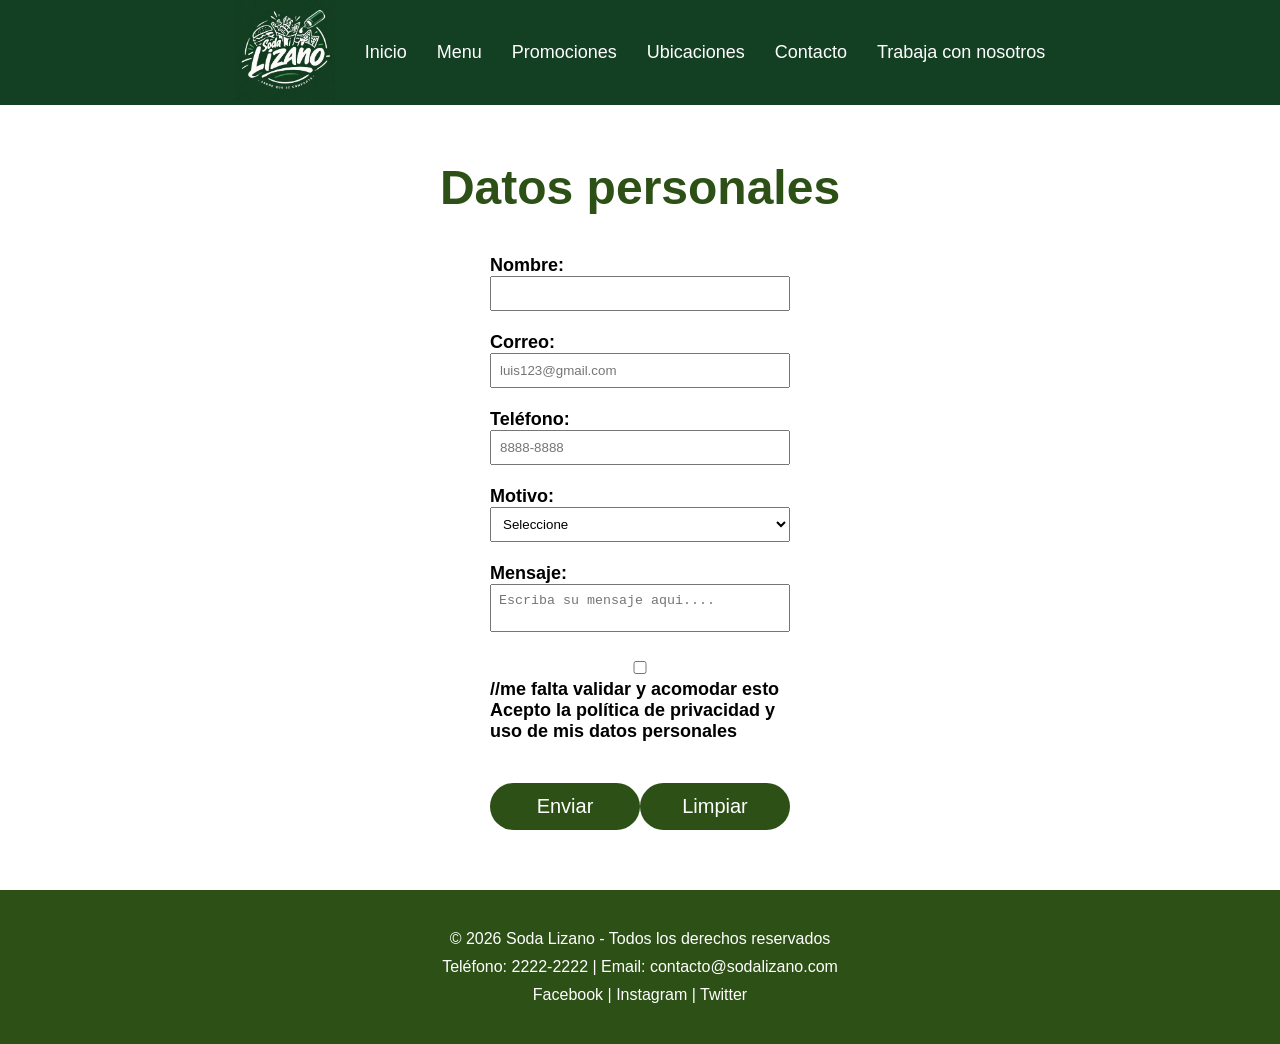
==== contacto.html @ 839360de "Diseño la pagina contacto" ====
<!DOCTYPE html>
<html lang="en">
<head>
    <meta charset="UTF-8">
    <meta name="viewport" content="width=device-width, initial-scale=1.0">
    <title>Contacto - Soda Lizano</title>
    <link rel="stylesheet" href="style.css">
</head>
<body>
    <nav>
      <ul>
        <li><a href="index.html"><img src="IMG/LogoVerde.png" alt="Logo" width="100"></a></li>
        <li><a href="index.html">Inicio</a></li>
        <li><a href="menu.html">Menu</a></li>
        <li><a href="">Promociones</a></li>
        <li><a href="">Ubicaciones</a></li>
        <li><a href="contacto.html">Contacto</a></li>
        <li><a href="trabajaConNosotros.html">Trabaja con nosotros</a></li>
      </ul> 
    </nav>
    
    <h1>Datos personales</h1>

<div class="contenedor-contacto">
    <form id="formContacto" action="https://formsubmit.co/luisdiaz9780@gmail.com" method="POST" novalidate>

        <label>Nombre:</label><br>
        <input type="text" id="nombre" name="Nombre"><br><br>

        <label>Correo:</label><br>
        <input type="email" id="correo" name="Correo" placeholder="luis123@gmail.com"><br><br>

        <label>Teléfono:</label><br>
        <input type="text" id="telefono" name="Telefono" placeholder="8888-8888"><br><br>

        <label>Motivo:</label><br>
        <select id="motivo" name="Motivo">
            <option value="">Seleccione</option>
            <option>Consulta</option>
            <option>Queja</option>
            <option>Sugerencia</option>
        </select><br><br>

        <label>Mensaje:</label><br>
        <textarea id="mensaje" name="Mensaje" style="resize: none;" placeholder="Escriba su mensaje aqui...."></textarea><br><br>

        <input type="checkbox" id="politica" name="Politica" required> //me falta validar y acomodar esto
        <label for="politica">Acepto la política de privacidad y uso de mis datos personales</label><br><br>
        
        <div class="botones-form">
            <input type="submit" value="Enviar">
            <input type="reset" value="Limpiar">
        </div>

    </form>
</div>
<script>
document.getElementById("formContacto").addEventListener("submit", function(e){
    e.preventDefault();

    let valido = true;

    let nombre = document.getElementById("nombre");
    let correo = document.getElementById("correo");
    let telefono = document.getElementById("telefono");
    let motivo = document.getElementById("motivo");
    let mensaje = document.getElementById("mensaje");


    document.querySelectorAll("input, select, textarea")
        .forEach(c => c.classList.remove("error"));


    if(nombre.value.trim() === ""){
        nombre.classList.add("error");
        nombre.focus();
        valido = false;
        return;
    }

    if(correo.value.trim() === ""){
        correo.classList.add("error");
        correo.focus();
        valido = false;
        return;
    }

    let patron = /^[0-9]{8}$/;
    if(!patron.test(telefono.value)){
        telefono.classList.add("error");
        telefono.focus();
        valido = false;
        return;
    }

    if(motivo.value === ""){
        motivo.classList.add("error");
        motivo.focus();
        valido = false;
        return;
    }

    if(mensaje.value.trim() === ""){
        mensaje.classList.add("error");
        mensaje.focus();
        valido = false;
        return;
    }

    // si todo esta bien, se envia 
    if(valido){
        this.submit();
    }
});
</script>

<footer>
      <p>© 2026 Soda Lizano - Todos los derechos reservados</p>
      <p>Teléfono: 2222-2222 | Email: contacto@sodalizano.com</p>
      <p>
          <a href="https://facebook.com">Facebook</a> | 
          <a href="https://instagram.com">Instagram</a> | 
          <a href="https://twitter.com">Twitter</a>
      </p>
    </footer>
</body>
</html>
---- style.css ----
* {
    margin: 0;
    padding: 0;
    box-sizing: border-box;
}

body {
    font-family: 'Lucida Sans', 'Lucida Sans Regular', 'Lucida Grande', 'Lucida Sans Unicode', Geneva, Verdana, sans-serif;
    background-image: url('fondo.svg');
    background-repeat: repeat;
}


nav {
    background-color: #133F22;
    padding: 0px 0;
    position: fixed;
    width: 100%;
    top: 0;
    z-index: 1000;
}

nav ul {
    list-style: none;
    display: flex;
    justify-content: center;
    align-items: center;
    gap: 30px;
}

nav li {
    display: inline;
}

nav a {
    color: white;
    text-decoration: none;
    font-size: 18px;
    transition: color 0.3s;
}

nav a:hover {
    color: #90ee90;
}


body {
    padding-top: 120px;
}


.slider {
    text-align: center;
    margin: 40px 0;
}

.slider img {
    border-radius: 10px;
    box-shadow: 0 4px 8px rgba(0,0,0,0.2);
    
}

.slider button {
    margin: 20px 10px;
    padding: 10px 20px;
    background-color: #2d5016;
    color: white;
    border: none;
    border-radius: 5px;
    cursor: pointer;
    font-size: 16px;
}

.slider button:hover {
    background-color: #3d6020;
}

.imagenes-enlaces {
    display: flex;
    justify-content: center;
    gap: 30px;
    margin: 40px 0;
}

.imagenes-enlaces img {
    border-radius: 10px;
    box-shadow: 0 4px 8px rgba(0,0,0,0.2);
    transition: transform 0.3s;
}

.imagenes-enlaces img:hover {
    transform: scale(1.05);
}

.galeria {
    text-align: center;
    margin: 40px 0;
}

.galeria img {
    border-radius: 10px;
    box-shadow: 0 4px 8px rgba(0,0,0,0.2);
    margin: 10px;
    transition: transform 0.3s;
}

.galeria img:hover {
    transform: scale(1.05);
}

footer {
    background-color: #2d5016;
    color: white;
    text-align: center;
    padding: 30px 20px;
    margin-top: 60px;
}

footer p {
    margin: 10px 0;
}

footer a {
    color: white;
    text-decoration: none;
}

footer a:hover {
    color: #90ee90;
}

h1 {
    text-align: center;
    color: #2d5016;
    font-size: 48px;
    margin: 40px 0;
}

.menu-container {
    max-width: 900px;
    margin: 0 auto;
    padding: 20px;
}

.tarjeta-menu {
    background-color: white;
    border-radius: 15px;
    box-shadow: 0 4px 8px rgba(0,0,0,0.1);
    margin: 30px 0;
    padding: 20px;
    display: flex;
    align-items: center;
    gap: 30px;
    transition: transform 0.3s, box-shadow 0.3s;
}

.tarjeta-menu:hover {
    transform: translateY(-5px);
    box-shadow: 0 8px 16px rgba(0,0,0,0.2);
}

.tarjeta-menu img {
    width: 250px;
    height: 250px;
    object-fit: cover;
    border-radius: 10px;
}


.info-plato h2 {
    color: #2d5016;
    font-size: 28px;
    margin-bottom: 15px;
}

.info-plato p {
    color: #555;
    font-size: 16px;
    line-height: 1.6;
}

.contenedor-contacto {
    width: 300px;
    margin: auto;
    font-size: 18px;
    font-weight: bold;
}

input, select, textarea {
    width: 100%;
    padding: 8px;
}

.error {
    border: 2px solid red;
}


.contenedor-contacto input:hover,
.contenedor-contacto select:hover,
.contenedor-contacto textarea:hover {
    transform: scale(1.05);
    outline: none;
    border: 2px solid #2d5016;
}


.contenedor-contacto input,
.contenedor-contacto select,
.contenedor-contacto textarea {
    transition: all 0.2s ease;
}


.botones-form {
    display: flex;
    justify-content: space-between;
    margin-top: 20px;
}


.botones-form input {
    padding: 12px;
    background-color: #2d5016; 
    color: white;
    border: none;
    border-radius: 100px;
    font-size: 20px;
    cursor: pointer;
    transition: 0.3s;
}


.botones-form input:hover {
    background-color: #398000;
}
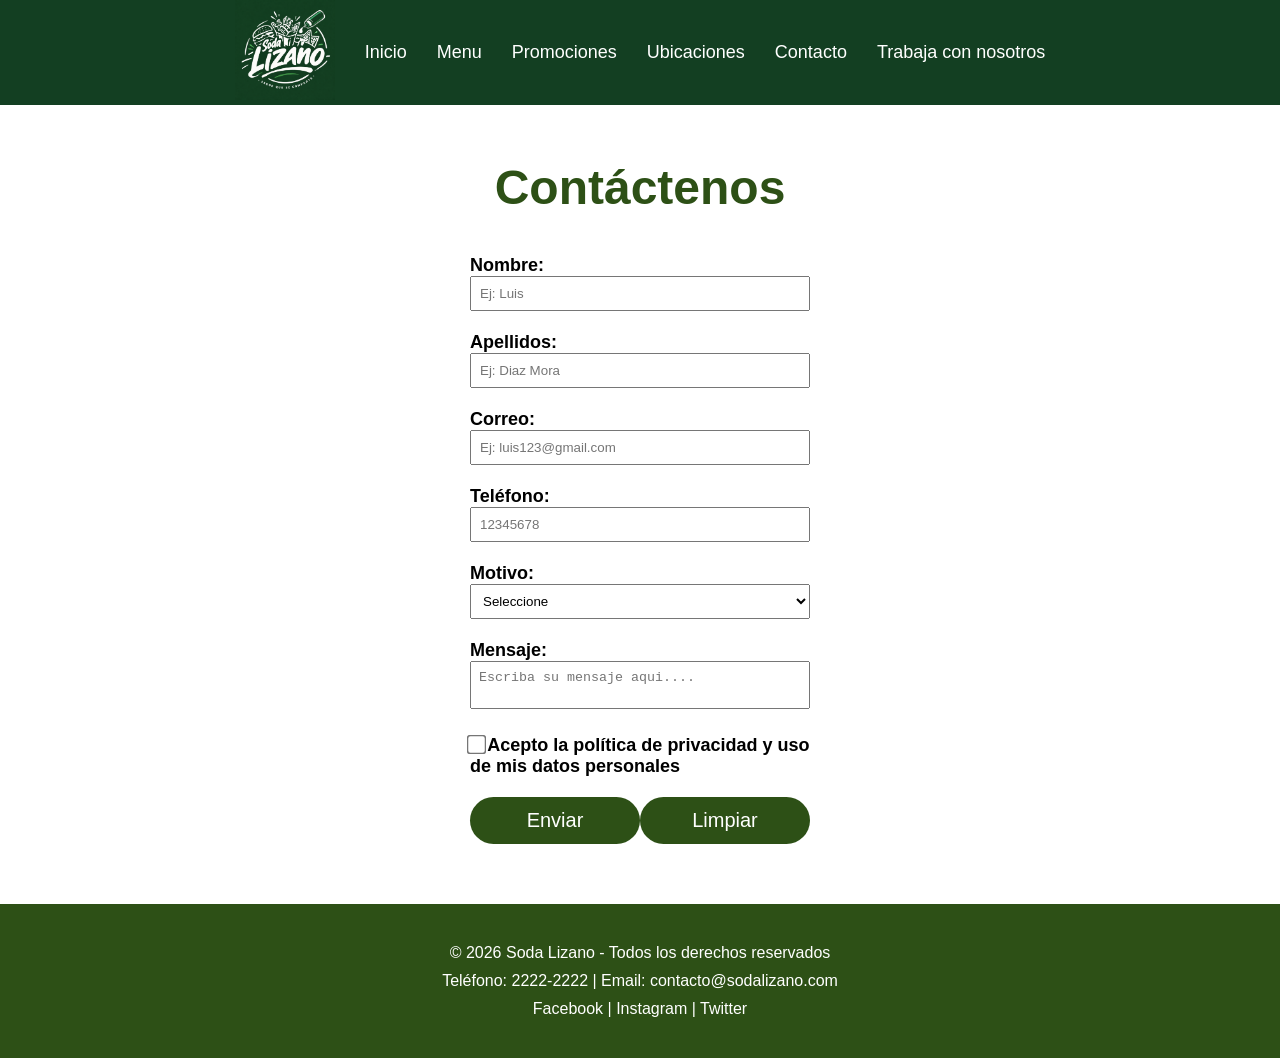
==== commit 8334fba8: "Modificacion a pagina contacto" ====
--- a/contacto.html
+++ b/contacto.html
@@ -19,22 +19,25 @@
       </ul> 
     </nav>
     
-    <h1>Datos personales</h1>
+    <h1>Contáctenos</h1>
 
 <div class="contenedor-contacto">
     <form id="formContacto" action="https://formsubmit.co/luisdiaz9780@gmail.com" method="POST" novalidate>
 
         <label>Nombre:</label><br>
-        <input type="text" id="nombre" name="Nombre"><br><br>
+        <input type="text" id="nombre" name="Nombre" placeholder="Ej: Luis" title="Solo letras, mínimo 2 caracteres"><br><br>
+
+        <label>Apellidos:</label><br>
+        <input type="text" id="apellidos" name="Apellidos" placeholder="Ej: Diaz Mora" title="Solo letras, mínimo 2 caracteres"><br><br>
 
         <label>Correo:</label><br>
-        <input type="email" id="correo" name="Correo" placeholder="luis123@gmail.com"><br><br>
+        <input type="email" id="correo" name="Correo" placeholder="Ej: luis123@gmail.com" title="Debe contener @ y un dominio válido"><br><br>
 
         <label>Teléfono:</label><br>
-        <input type="text" id="telefono" name="Telefono" placeholder="8888-8888"><br><br>
+        <input type="text" id="telefono" name="Telefono" placeholder="12345678" title="Debe tener 8 dígitos numéricos (sin espacios ni guiones)"   ><br><br>
 
         <label>Motivo:</label><br>
-        <select id="motivo" name="Motivo">
+        <select id="motivo" name="Motivo" title="Seleccione un motivo">
             <option value="">Seleccione</option>
             <option>Consulta</option>
             <option>Queja</option>
@@ -42,10 +45,12 @@
         </select><br><br>
 
         <label>Mensaje:</label><br>
-        <textarea id="mensaje" name="Mensaje" style="resize: none;" placeholder="Escriba su mensaje aqui...."></textarea><br><br>
+        <textarea id="mensaje" name="Mensaje" style="resize: none;" placeholder="Escriba su mensaje aqui...." title="No puede estar vacío"></textarea><br><br>
 
-        <input type="checkbox" id="politica" name="Politica" required> //me falta validar y acomodar esto
-        <label for="politica">Acepto la política de privacidad y uso de mis datos personales</label><br><br>
+        <div class="check-politica">
+        <input type="checkbox" id="politica" name="Politica" title="Debe aceptar la política para enviar el formulario">
+         <label for="politica">Acepto la política de privacidad y uso de mis datos personales</label>
+        </div>
         
         <div class="botones-form">
             <input type="submit" value="Enviar">
@@ -61,29 +66,39 @@
     let valido = true;
 
     let nombre = document.getElementById("nombre");
+    let apellidos = document.getElementById("apellidos")
     let correo = document.getElementById("correo");
     let telefono = document.getElementById("telefono");
     let motivo = document.getElementById("motivo");
     let mensaje = document.getElementById("mensaje");
+    let politica = document.getElementById("politica");
 
 
     document.querySelectorAll("input, select, textarea")
         .forEach(c => c.classList.remove("error"));
 
 
-    if(nombre.value.trim() === ""){
+   let patronNombre = /^[A-Za-zÁÉÍÓÚáéíóúÑñ\s-]{2,}$/;
+    if(!patronNombre.test(nombre.value.trim())){
         nombre.classList.add("error");
         nombre.focus();
-        valido = false;
         return;
     }
 
-    if(correo.value.trim() === ""){
+    if(!patronNombre.test(apellidos.value.trim())){
+        apellidos.classList.add("error");
+        apellidos.focus();
+    return;
+    }
+
+    let patronCorreo = /^[^\s@]+@[^\s@]+\.[^\s@]+$/;
+    if(!patronCorreo.test(correo.value.trim())){
         correo.classList.add("error");
         correo.focus();
         valido = false;
         return;
     }
+    
 
     let patron = /^[0-9]{8}$/;
     if(!patron.test(telefono.value)){
@@ -107,6 +122,14 @@
         return;
     }
 
+    if(!politica.checked){
+        politica.classList.add("error"); 
+        politica.focus();
+        valido = false;
+        alert("Debe aceptar la política de privacidad");
+        return;
+    }
+
     // si todo esta bien, se envia 
     if(valido){
         this.submit();
--- a/style.css
+++ b/style.css
@@ -181,7 +181,7 @@
 }
 
 .contenedor-contacto {
-    width: 300px;
+    width: 340px;
     margin: auto;
     font-size: 18px;
     font-weight: bold;
@@ -236,4 +236,9 @@
     background-color: #398000;
 }
 
-
+.check-politica input {
+    width: auto;
+    transform: scale(1.5);
+
+}
+
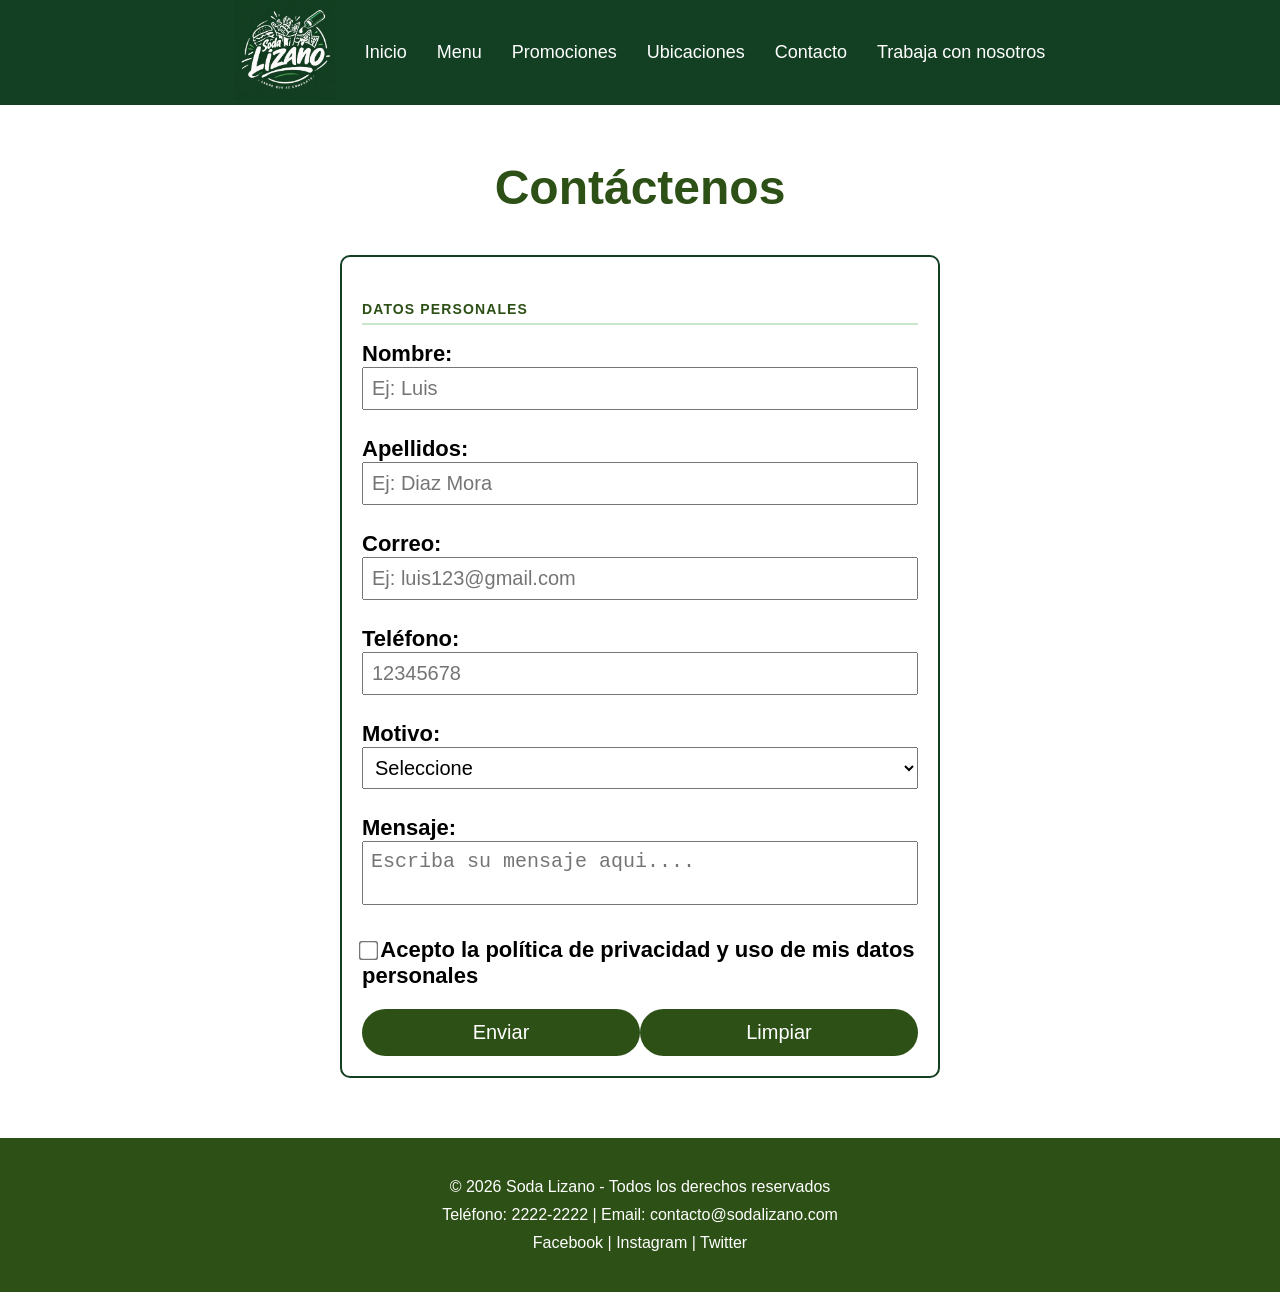
==== commit 25efe729: "Modifico las validaciones con javaScrip" ====
--- a/contacto.html
+++ b/contacto.html
@@ -23,7 +23,9 @@
 
 <div class="contenedor-contacto">
     <form id="formContacto" action="https://formsubmit.co/luisdiaz9780@gmail.com" method="POST" novalidate>
-
+        
+        <p class="seccion-label">Datos personales</p>
+        
         <label>Nombre:</label><br>
         <input type="text" id="nombre" name="Nombre" placeholder="Ej: Luis" title="Solo letras, mínimo 2 caracteres"><br><br>
 
@@ -48,8 +50,8 @@
         <textarea id="mensaje" name="Mensaje" style="resize: none;" placeholder="Escriba su mensaje aqui...." title="No puede estar vacío"></textarea><br><br>
 
         <div class="check-politica">
-        <input type="checkbox" id="politica" name="Politica" title="Debe aceptar la política para enviar el formulario">
-         <label for="politica">Acepto la política de privacidad y uso de mis datos personales</label>
+            <input type="checkbox" id="politica" name="Politica" title="Debe aceptar la política para enviar el formulario">
+            <label for="politica">Acepto la política de privacidad y uso de mis datos personales</label>
         </div>
         
         <div class="botones-form">
@@ -59,83 +61,6 @@
 
     </form>
 </div>
-<script>
-document.getElementById("formContacto").addEventListener("submit", function(e){
-    e.preventDefault();
-
-    let valido = true;
-
-    let nombre = document.getElementById("nombre");
-    let apellidos = document.getElementById("apellidos")
-    let correo = document.getElementById("correo");
-    let telefono = document.getElementById("telefono");
-    let motivo = document.getElementById("motivo");
-    let mensaje = document.getElementById("mensaje");
-    let politica = document.getElementById("politica");
-
-
-    document.querySelectorAll("input, select, textarea")
-        .forEach(c => c.classList.remove("error"));
-
-
-   let patronNombre = /^[A-Za-zÁÉÍÓÚáéíóúÑñ\s-]{2,}$/;
-    if(!patronNombre.test(nombre.value.trim())){
-        nombre.classList.add("error");
-        nombre.focus();
-        return;
-    }
-
-    if(!patronNombre.test(apellidos.value.trim())){
-        apellidos.classList.add("error");
-        apellidos.focus();
-    return;
-    }
-
-    let patronCorreo = /^[^\s@]+@[^\s@]+\.[^\s@]+$/;
-    if(!patronCorreo.test(correo.value.trim())){
-        correo.classList.add("error");
-        correo.focus();
-        valido = false;
-        return;
-    }
-    
-
-    let patron = /^[0-9]{8}$/;
-    if(!patron.test(telefono.value)){
-        telefono.classList.add("error");
-        telefono.focus();
-        valido = false;
-        return;
-    }
-
-    if(motivo.value === ""){
-        motivo.classList.add("error");
-        motivo.focus();
-        valido = false;
-        return;
-    }
-
-    if(mensaje.value.trim() === ""){
-        mensaje.classList.add("error");
-        mensaje.focus();
-        valido = false;
-        return;
-    }
-
-    if(!politica.checked){
-        politica.classList.add("error"); 
-        politica.focus();
-        valido = false;
-        alert("Debe aceptar la política de privacidad");
-        return;
-    }
-
-    // si todo esta bien, se envia 
-    if(valido){
-        this.submit();
-    }
-});
-</script>
 
 <footer>
       <p>© 2026 Soda Lizano - Todos los derechos reservados</p>
@@ -145,6 +70,9 @@
           <a href="https://instagram.com">Instagram</a> | 
           <a href="https://twitter.com">Twitter</a>
       </p>
-    </footer>
+</footer>
+
+    <script src="validacioContacto.js"></script>
 </body>
+
 </html>
--- a/style.css
+++ b/style.css
@@ -180,11 +180,16 @@
     line-height: 1.6;
 }
 
+/* Contacto*/
 .contenedor-contacto {
-    width: 340px;
+    width: 600px;
     margin: auto;
-    font-size: 18px;
+    font-size: 22px;
     font-weight: bold;
+    border: 2px solid #133F22; 
+    border-radius: 10px;       
+    padding: 20px;             
+    background-color: #ffffff; 
 }
 
 input, select, textarea {
@@ -209,6 +214,7 @@
 .contenedor-contacto input,
 .contenedor-contacto select,
 .contenedor-contacto textarea {
+    font-size: 20px;
     transition: all 0.2s ease;
 }
 
@@ -238,7 +244,104 @@
 
 .check-politica input {
     width: auto;
-    transform: scale(1.5);
-
-}
-
+    transform: scale(1.5);  
+
+}
+
+/* Trabaja con nosostros */
+.beneficios-container {
+    display: flex;
+    justify-content: center;
+    gap: 200px;
+    max-width: 900px;
+    margin: 0 auto 40px;
+    padding: 0 20px;
+}
+ 
+.beneficio-tarjeta {
+    background-color: white;
+    border-radius: 15px;
+    white-space: nowrap; /* no hace saltos entre linea */
+    box-shadow: 0 4px 8px rgba(0,0,0,0.1);
+    padding: 50px 40px;
+    text-align: center;
+    flex: 1;
+    transition: transform 0.3s, box-shadow 0.3s;
+}
+ 
+.beneficio-tarjeta:hover {
+    transform: translateY(-5px);
+    box-shadow: 0 8px 16px rgba(0,0,0,0.2);
+}
+ 
+.beneficio-icono {
+    font-size: 36px;
+    margin-bottom: 12px;
+}
+ 
+.beneficio-tarjeta h3 {
+    color: #2d5016;
+    font-size: 30px;
+    margin-bottom: 8px;
+}
+ 
+.beneficio-tarjeta p {
+    color: #555;
+    font-size: 20px;
+    line-height: 1.5    ;
+    font-weight: normal;
+}
+
+.seccion-label {
+    color: #2d5016;
+    font-size: 14px;
+    text-transform: uppercase;
+    letter-spacing: 0.08em;
+    border-bottom: 2px solid #c8e6c9;
+    padding-bottom: 6px;
+    margin-bottom: 16px;
+    margin-top: 24px;
+}
+
+.contenedor-trabajo {
+    width: 1000px;
+    margin: auto;
+    font-size: 22px;
+    font-weight: bold;
+    border: 2px solid #133F22; 
+    border-radius: 10px;       
+    padding: 10px;             
+    background-color: #ffffff; 
+}
+
+.contenedor-trabajo input:hover,
+.contenedor-trabajo select:hover,
+.contenedor-trabajo textarea:hover {
+    transform: scale(1.05);
+    outline: none;
+    border: 2px solid #2d5016;
+}
+
+
+.contenedor-trabajo input,
+.contenedor-trabajo select,
+.contenedor-trabajo textarea {
+    font-size: 20px;
+    transition: all 0.2s ease;
+}
+
+
+.fila-form {
+    display: flex;
+    gap: 20px;
+    margin-bottom: 20px;
+}
+
+.seccion {
+    flex: 1;
+}
+
+#experiencia {
+    height: 260px;
+    resize: none;
+}
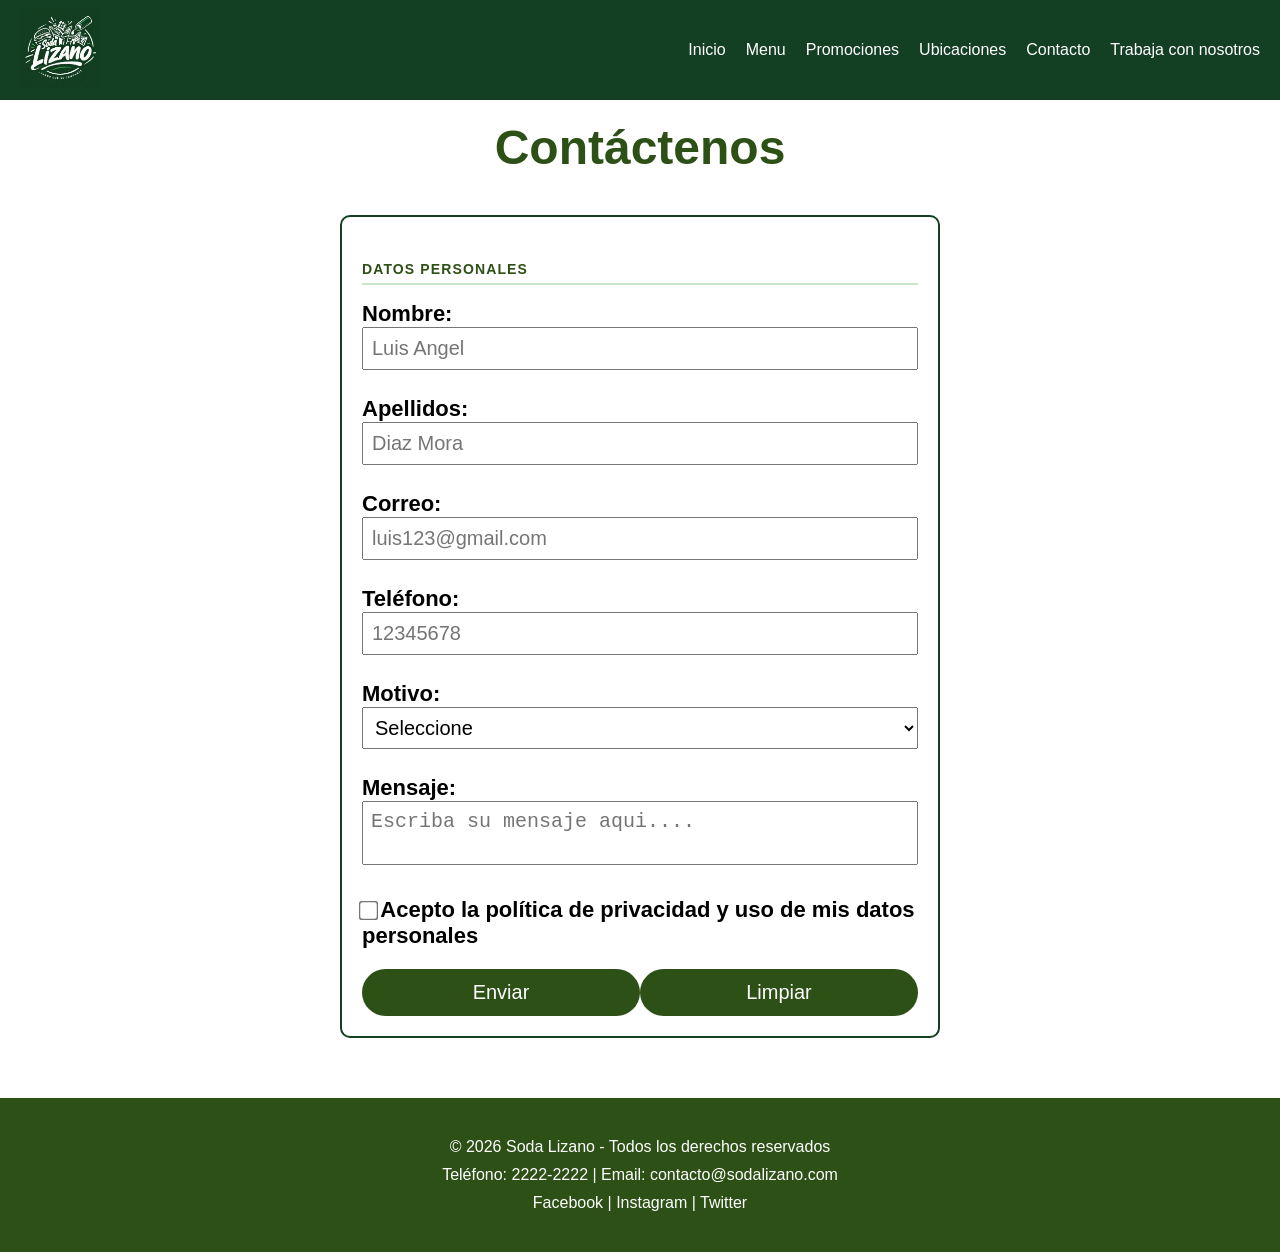
==== commit a2dd8303: "Agrego responsive a todas las partes de la pagina" ====
--- a/contacto.html
+++ b/contacto.html
@@ -4,20 +4,25 @@
     <meta charset="UTF-8">
     <meta name="viewport" content="width=device-width, initial-scale=1.0">
     <title>Contacto - Soda Lizano</title>
-    <link rel="stylesheet" href="style.css">
+    <link rel="stylesheet" href="estilos.css">
 </head>
 <body>
-    <nav>
-      <ul>
-        <li><a href="index.html"><img src="IMG/LogoVerde.png" alt="Logo" width="100"></a></li>
-        <li><a href="index.html">Inicio</a></li>
-        <li><a href="menu.html">Menu</a></li>
-        <li><a href="">Promociones</a></li>
-        <li><a href="">Ubicaciones</a></li>
-        <li><a href="contacto.html">Contacto</a></li>
-        <li><a href="trabajaConNosotros.html">Trabaja con nosotros</a></li>
-      </ul> 
-    </nav>
+   <nav>
+    <div class="nav-contenedor">
+     <a href="index.html">
+      <img src="IMG/LogoVerde.png" alt="Logo" width="80">
+    </a>
+    <button class="hamburguesa" id="hamburguesa">&#9776;</button>
+    <ul id="menu">
+      <li><a href="index.html">Inicio</a></li>
+      <li><a href="menu.html">Menu</a></li>
+      <li><a href="promociones.html">Promociones</a></li>
+      <li><a href="locales.html">Ubicaciones</a></li>
+      <li><a href="contacto.html">Contacto</a></li>
+      <li><a href="trabajaConNosotros.html">Trabaja con nosotros</a></li>
+    </ul>
+    </div>
+</nav>
     
     <h1>Contáctenos</h1>
 
@@ -27,13 +32,13 @@
         <p class="seccion-label">Datos personales</p>
         
         <label>Nombre:</label><br>
-        <input type="text" id="nombre" name="Nombre" placeholder="Ej: Luis" title="Solo letras, mínimo 2 caracteres"><br><br>
+        <input type="text" id="nombre" name="Nombre" placeholder="Luis Angel" title="Solo letras, mínimo 2 caracteres"><br><br>
 
         <label>Apellidos:</label><br>
-        <input type="text" id="apellidos" name="Apellidos" placeholder="Ej: Diaz Mora" title="Solo letras, mínimo 2 caracteres"><br><br>
+        <input type="text" id="apellidos" name="Apellidos" placeholder="Diaz Mora" title="Solo letras, mínimo 2 caracteres"><br><br>
 
         <label>Correo:</label><br>
-        <input type="email" id="correo" name="Correo" placeholder="Ej: luis123@gmail.com" title="Debe contener @ y un dominio válido"><br><br>
+        <input type="email" id="correo" name="Correo" placeholder="luis123@gmail.com" title="Debe contener @ y un dominio válido"><br><br>
 
         <label>Teléfono:</label><br>
         <input type="text" id="telefono" name="Telefono" placeholder="12345678" title="Debe tener 8 dígitos numéricos (sin espacios ni guiones)"   ><br><br>
@@ -73,6 +78,7 @@
 </footer>
 
     <script src="validacioContacto.js"></script>
+    <script src="validarTamaño.js"></script>
 </body>
 
 </html>
--- a/estilos.css
+++ b/estilos.css
@@ -0,0 +1,607 @@
+* {
+  margin: 0;
+  padding: 0;
+  box-sizing: border-box;
+}
+
+body {
+  font-family: "Lucida Sans", "Lucida Sans Regular", "Lucida Grande",
+    "Lucida Sans Unicode", Geneva, Verdana, sans-serif;
+  background-image: url("fondo.svg");
+  background-repeat: repeat;
+  overflow-x: hidden;
+  padding-top: 80px;
+}
+
+
+nav {
+  background-color: #133f22;
+  position: fixed;
+  width: 100%;
+  top: 0;
+  z-index: 1000;
+}
+
+.nav-contenedor {
+  display: flex;
+  align-items: center;
+  justify-content: space-between;
+  padding: 8px 20px;
+}
+
+nav ul {
+  list-style: none;
+  display: flex;
+  align-items: center;
+  gap: 20px;
+}
+
+nav li {
+  display: inline;
+}
+
+nav a {
+  color: white;
+  text-decoration: none;
+  font-size: 16px;
+  transition: color 0.3s;
+}
+
+nav a:hover {
+  color: #90ee90;
+}
+
+.hamburguesa {  /* Es como se hace el menu cuando la pantalla esta pequeña */
+  display: none;
+  background: none;
+  border: none;
+  color: white;
+  font-size: 28px;
+  cursor: pointer;
+}
+
+
+h1 {
+  text-align: center;
+  color: #2d5016;
+  font-size: clamp(28px, 5vw, 48px); /* escala automático */
+  margin: 40px 20px;
+}
+
+
+.slider {
+  text-align: center;
+  margin: 40px 0;
+  padding: 0 20px;
+}
+
+.slider img {
+  border-radius: 10px;
+  box-shadow: 0 4px 8px rgba(0, 0, 0, 0.2);
+  max-width: 100%; 
+  height: auto;
+}
+
+.slider button {
+  margin: 20px 10px;
+  padding: 10px 20px;
+  background-color: #2d5016;
+  color: white;
+  border: none;
+  border-radius: 5px;
+  cursor: pointer;
+  font-size: 16px;
+}
+
+.slider button:hover {
+  background-color: #3d6020;
+}
+
+
+.imagenes-enlaces {
+  display: flex;
+  justify-content: center;
+  gap: 30px;
+  margin: 40px 20px;
+  flex-wrap: wrap; /* se acomodan en varias filas si no caben */
+}
+
+.imagenes-enlaces img {
+  border-radius: 10px;
+  box-shadow: 0 4px 8px rgba(0, 0, 0, 0.2);
+  transition: transform 0.3s;
+  max-width: 100%;
+  height: auto;
+}
+
+.imagenes-enlaces img:hover {
+  transform: scale(1.05);
+}
+
+
+.galeria {
+  text-align: center;
+  margin: 40px 20px;
+}
+
+.galeria img {
+  border-radius: 10px;
+  box-shadow: 0 4px 8px rgba(0, 0, 0, 0.2);
+  margin: 10px;
+  transition: transform 0.3s;
+  max-width: 100%;
+  height: auto;
+}
+
+.galeria img:hover {
+  transform: scale(1.05);
+}
+
+
+footer {
+  background-color: #2d5016;
+  color: white;
+  text-align: center;
+  padding: 30px 20px;
+  margin-top: 60px;
+}
+
+footer p {
+  margin: 10px 0;
+}
+
+footer a {
+  color: white;
+  text-decoration: none;
+}
+
+footer a:hover {
+  color: #90ee90;
+}
+
+
+.menu-container {
+  max-width: 900px;
+  margin: 0 auto;
+  padding: 20px;
+}
+
+.tarjeta-menu {
+  background-color: white;
+  border-radius: 15px;
+  box-shadow: 0 4px 8px rgba(0, 0, 0, 0.1);
+  margin: 30px 0;
+  padding: 20px;
+  display: flex;
+  align-items: center;
+  gap: 30px;
+  transition: transform 0.3s, box-shadow 0.3s;
+}
+
+.tarjeta-menu:hover {
+  transform: translateY(-5px);
+  box-shadow: 0 8px 16px rgba(0, 0, 0, 0.2);
+}
+
+.tarjeta-menu img {
+  width: 250px;
+  height: 250px;
+  object-fit: cover;
+  border-radius: 10px;
+  flex-shrink: 0; /* no se encoge raro */
+}
+
+.info-plato h2 {
+  color: #2d5016;
+  font-size: 28px;
+  margin-bottom: 15px;
+}
+
+.info-plato p {
+  color: #555;
+  font-size: 16px;
+  line-height: 1.6;
+}
+
+/* Contacto */
+.contenedor-contacto {
+  width: 90%;
+  max-width: 600px; 
+  margin: auto;
+  font-size: 22px;
+  font-weight: bold;
+  border: 2px solid #133f22;
+  border-radius: 10px;
+  padding: 20px;
+  background-color: #ffffff;
+}
+
+input,
+select,
+textarea {
+  width: 100%;
+  padding: 8px;
+}
+
+.error {
+  border: 2px solid red;
+}
+
+.contenedor-contacto input:hover,
+.contenedor-contacto select:hover,
+.contenedor-contacto textarea:hover {
+  transform: scale(1.05);
+  outline: none;
+  border: 2px solid #2d5016;
+}
+
+.contenedor-contacto input,
+.contenedor-contacto select,
+.contenedor-contacto textarea {
+  font-size: 20px;
+  transition: all 0.2s ease;
+}
+
+.botones-form {
+  display: flex;
+  justify-content: space-between;
+  margin-top: 20px;
+}
+
+.botones-form input {
+  padding: 12px;
+  background-color: #2d5016;
+  color: white;
+  border: none;
+  border-radius: 100px;
+  font-size: 20px;
+  cursor: pointer;
+  transition: 0.3s;
+}
+
+.botones-form input:hover {
+  background-color: #398000;
+}
+
+.check-politica input {
+  width: auto;
+  transform: scale(1.5);
+}
+
+/* Trabaja con nosostros */
+.beneficios-container {
+  display: flex;
+  justify-content: center;
+  gap: 40px; 
+  max-width: 900px;
+  margin: 0 auto 40px;
+  padding: 0 20px;
+  flex-wrap: wrap;
+}
+
+.beneficio-tarjeta {
+  background-color: white;
+  border-radius: 15px;
+  box-shadow: 0 4px 8px rgba(0, 0, 0, 0.1);
+  padding: 50px 40px;
+  text-align: center;
+  flex: 1;
+  min-width: 200px; /* mínimo antes de apilarse */
+  transition: transform 0.3s, box-shadow 0.3s;
+}
+
+.beneficio-tarjeta:hover {
+  transform: translateY(-5px);
+  box-shadow: 0 8px 16px rgba(0, 0, 0, 0.2);
+}
+
+.beneficio-icono {
+  font-size: 36px;
+  margin-bottom: 12px;
+}
+
+.beneficio-tarjeta h3 {
+  color: #2d5016;
+  font-size: 30px;
+  margin-bottom: 8px;
+}
+
+.beneficio-tarjeta p {
+  color: #555;
+  font-size: 20px;
+  line-height: 1.5;
+  font-weight: normal;
+}
+
+.seccion-label {
+  color: #2d5016;
+  font-size: 14px;
+  text-transform: uppercase;
+  letter-spacing: 0.08em;
+  border-bottom: 2px solid #c8e6c9;
+  padding-bottom: 6px;
+  margin-bottom: 16px;
+  margin-top: 24px;
+}
+
+.contenedor-trabajo {
+  width: 90%;
+  max-width: 1000px; 
+  margin: auto;
+  font-size: 22px;
+  font-weight: bold;
+  border: 2px solid #133f22;
+  border-radius: 10px;
+  padding: 10px;
+  background-color: #ffffff;
+}
+
+.contenedor-trabajo input:hover,
+.contenedor-trabajo select:hover,
+.contenedor-trabajo textarea:hover {
+  transform: scale(1.05);
+  outline: none;
+  border: 2px solid #2d5016;
+}
+
+.contenedor-trabajo input,
+.contenedor-trabajo select,
+.contenedor-trabajo textarea {
+  font-size: 20px;
+  transition: all 0.2s ease;
+}
+
+.fila-form {
+  display: flex;
+  gap: 20px;
+  margin-bottom: 20px;
+}
+
+.seccion {
+  flex: 1;
+}
+
+#experiencia {
+  height: 260px;
+  resize: none;
+}
+
+/* Estilos juan  */
+.section {
+  display: flex;
+  min-height: 100vh; 
+  flex-wrap: wrap;
+}
+
+.aside {
+  width: 50%;
+  padding: 20px;
+  background-color: #ffffff;
+}
+
+.div {
+  width: 50%;
+  display: flex;
+  justify-content: center;
+  align-items: center;
+}
+
+.div img {
+  max-width: 100%;
+  height: auto;
+}
+
+.contenedor-cards {
+  display: grid;
+  grid-template-columns: 1fr 1fr;
+  gap: 20px;
+  padding: 20px;
+}
+
+.card {
+  display: flex;
+  justify-content: space-between;
+  align-items: center;
+  background-color: #f5f5f5;
+  border-radius: 15px;
+  padding: 20px;
+  border: 1px solid #ddd;
+  overflow: hidden;
+}
+
+.card img {
+  height: 180px;
+  object-fit: cover;
+}
+
+.card-title {
+  font-weight: bold;
+}
+
+.info h3 {
+  margin: 0;
+  font-size: 20px;
+}
+
+.info p {
+  margin: 5px 0;
+  color: #555;
+}
+
+.links {
+  margin-top: 10px;
+}
+
+.links a {
+  margin-right: 15px;
+  text-decoration: none;
+  color: green;
+  font-size: 14px;
+}
+
+.accion button {
+  padding: 10px 20px;
+  border: 2px solid green;
+  background: transparent;
+  border-radius: 20px;
+  color: green;
+  font-weight: bold;
+  cursor: pointer;
+}
+
+.accion button:hover {
+  background-color: green;
+  color: white;
+}
+
+.btn-success {
+  background-color: #2e5e2e;
+  border: none;
+}
+
+.btn-success:hover {
+  background-color: #1e3f1e;
+}
+
+/* Responisve para tablets */
+@media (max-width: 768px) {
+
+  /* Navbar hamburguesa */
+  .hamburguesa {
+    display: block;
+  }
+
+  nav ul {
+    display: none;
+    flex-direction: column;
+    width: 100%;
+    background-color: #133f22;
+    padding: 10px 0;
+    gap: 0;
+  }
+
+  nav ul.abierto {
+    display: flex;
+  }
+
+  nav ul li {
+    width: 100%;
+    text-align: center;
+    padding: 12px 0;
+    border-top: 1px solid #2d5016;
+  }
+
+  nav a {
+    font-size: 15px;
+  }
+
+  
+  .tarjeta-menu {
+    flex-direction: column;
+    text-align: center;
+  }
+
+  .tarjeta-menu img {
+    width: 100%;
+    height: 200px;
+  }
+
+  /* Formulario contacto */
+  .contenedor-contacto {
+    font-size: 18px;
+    padding: 15px;
+  }
+
+  .contenedor-contacto input,
+  .contenedor-contacto select,
+  .contenedor-contacto textarea {
+    font-size: 16px;
+  }
+
+  .botones-form input {
+    font-size: 16px;
+    padding: 10px 16px;
+  }
+
+  /* Formulario trabajo */
+  .fila-form {
+    flex-direction: column; /* columnas se apilan */
+  }
+
+  .contenedor-trabajo {
+    font-size: 18px;
+  }
+
+  /* Sección Juan */
+  .section {
+    flex-direction: column;
+  }
+
+  .aside,
+  .div {
+    width: 100%;
+  }
+
+  .contenedor-cards {
+    grid-template-columns: 1fr; /* 1 columna en tablet */
+  }
+
+  .card {
+    flex-direction: column;
+    text-align: center;
+    gap: 15px;
+  }
+}
+
+/* Responsive moviles */
+@media (max-width: 480px) {
+
+  body {
+    padding-top: 65px;
+  }
+
+  /* Formulario contacto */
+  .contenedor-contacto {
+    font-size: 16px;
+    padding: 12px;
+    width: 95%;
+  }
+
+  .contenedor-contacto input,
+  .contenedor-contacto select,
+  .contenedor-contacto textarea {
+    font-size: 14px;
+  }
+
+  /* Botones apilados */
+  .botones-form {
+    flex-direction: column;
+    gap: 10px;
+  }
+
+  .botones-form input {
+    width: 100%;
+    font-size: 15px;
+    padding: 10px;
+  }
+
+  /* Galería en 2 columnas en vez de 4 */
+  .galeria img {
+    width: calc(50% - 20px);
+  }
+
+  /* Beneficios apilados */
+  .beneficios-container {
+    flex-direction: column;
+    align-items: center;
+  }
+
+  .beneficio-tarjeta {
+    width: 90%;
+    padding: 30px 20px;
+  }
+
+  footer {
+    font-size: 12px;
+  }
+}
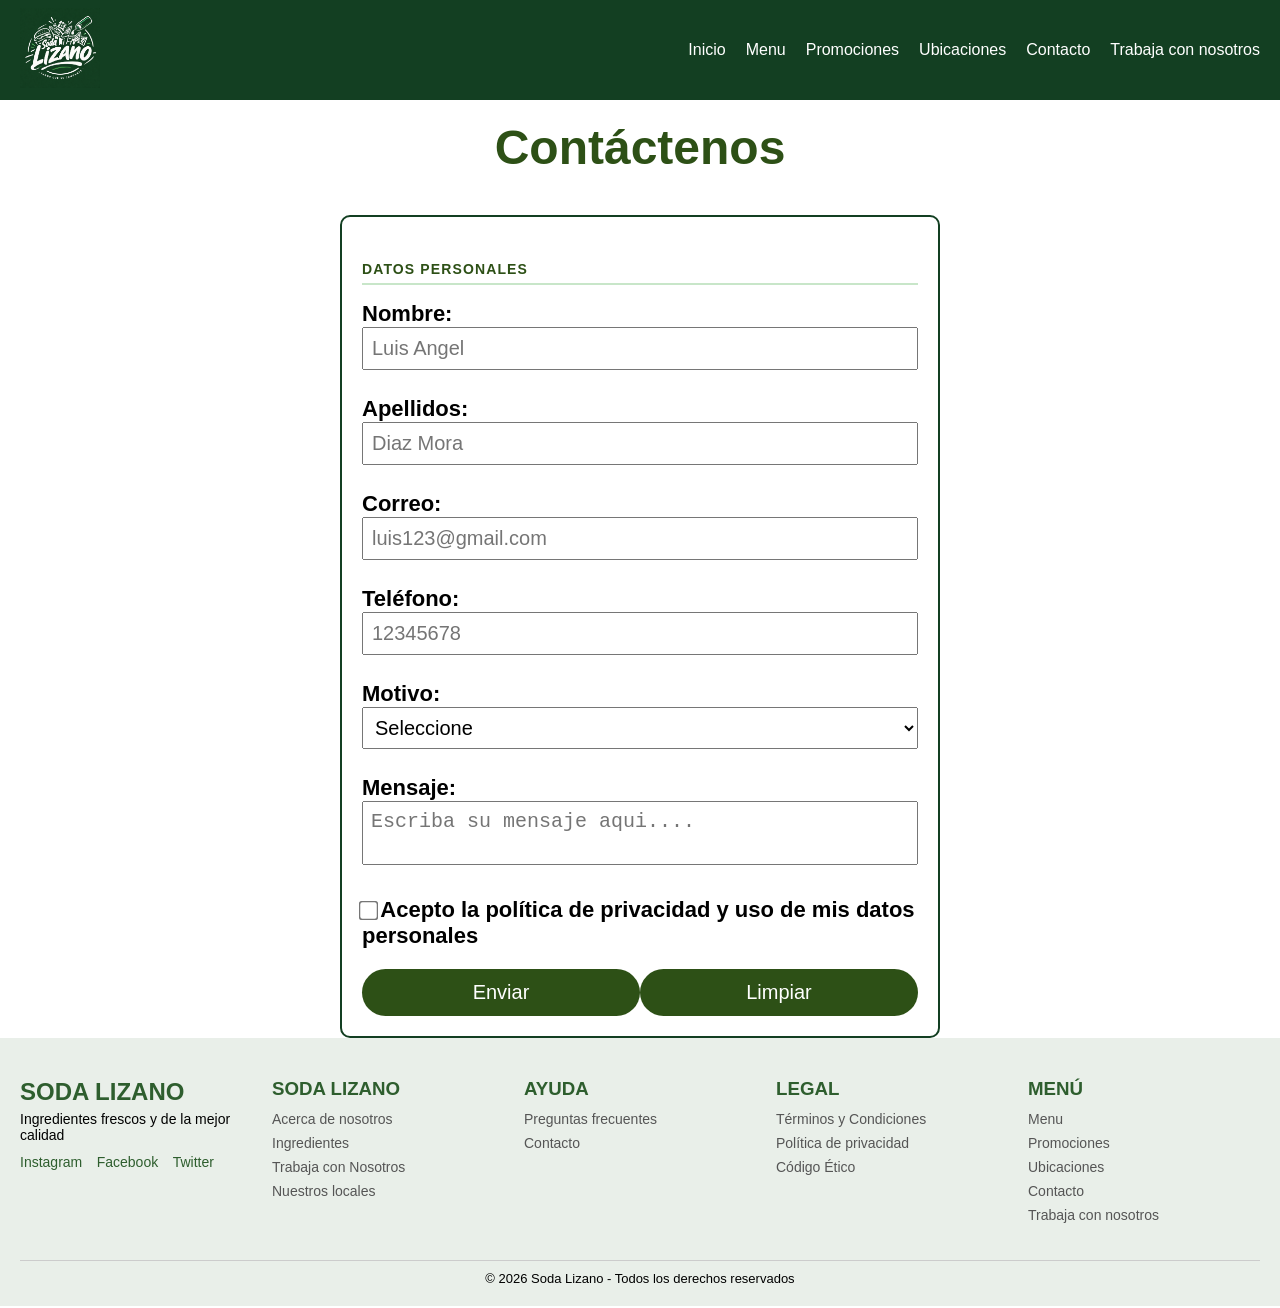
==== commit 3fb9b46f: "Footer" ====
--- a/contacto.html
+++ b/contacto.html
@@ -67,14 +67,62 @@
     </form>
 </div>
 
-<footer>
-      <p>© 2026 Soda Lizano - Todos los derechos reservados</p>
-      <p>Teléfono: 2222-2222 | Email: contacto@sodalizano.com</p>
-      <p>
-          <a href="https://facebook.com">Facebook</a> | 
-          <a href="https://instagram.com">Instagram</a> | 
-          <a href="https://twitter.com">Twitter</a>
-      </p>
+    <footer class="footer">
+  <div class="footer-container">
+
+    <div class="footer-col logo">
+      <h2>SODA LIZANO</h2>
+      <p>Ingredientes frescos y de la mejor calidad</p>
+      <div class="social">
+        <a href="https://instagram.com">Instagram</a>
+        <a href="https://facebook.com">Facebook</a>
+        <a href="https://twitter.com">Twitter</a>
+      </div>
+    </div>
+
+    <div class="footer-col">
+      <h3>SODA LIZANO</h3>
+      <ul>
+        <li><a href="#">Acerca de nosotros</a></li>
+        <li><a href="#">Ingredientes</a></li>
+        <li><a href="#">Trabaja con Nosotros</a></li>
+        <li><a href="#">Nuestros locales</a></li>
+      </ul>
+    </div>
+
+    <div class="footer-col">
+      <h3>AYUDA</h3>
+      <ul>
+        <li><a href="#">Preguntas frecuentes</a></li>
+        <li><a href="#">Contacto</a></li>
+      </ul>
+    </div>
+
+    <div class="footer-col">
+      <h3>LEGAL</h3>
+      <ul>
+        <li><a href="#">Términos y Condiciones</a></li>
+        <li><a href="#">Política de privacidad</a></li>
+        <li><a href="#">Código Ético</a></li>
+      </ul>
+    </div>
+
+   <div class="footer-col">
+      <h3>MENÚ</h3>
+      <ul>
+        <li><a href="menu.html">Menu</a></li>
+        <li><a href="promociones.html">Promociones</a></li>
+        <li><a href="locales.html">Ubicaciones</a></li>
+        <li><a href="contacto.html">Contacto</a></li>
+        <li><a href="trabajaConNosotros.html">Trabaja con nosotros</a></li>
+      </ul>
+    </div>
+
+  </div>
+
+  <div class="footer-bottom">
+    <p>© 2026 Soda Lizano - Todos los derechos reservados</p>
+  </div>
 </footer>
 
     <script src="validacioContacto.js"></script>
--- a/estilos.css
+++ b/estilos.css
@@ -13,7 +13,6 @@
   padding-top: 80px;
 }
 
-
 nav {
   background-color: #133f22;
   position: fixed;
@@ -51,7 +50,7 @@
   color: #90ee90;
 }
 
-.hamburguesa {  /* Es como se hace el menu cuando la pantalla esta pequeña */
+.hamburguesa {
   display: none;
   background: none;
   border: none;
@@ -60,50 +59,87 @@
   cursor: pointer;
 }
 
-
 h1 {
   text-align: center;
   color: #2d5016;
-  font-size: clamp(28px, 5vw, 48px); /* escala automático */
+  font-size: clamp(28px, 5vw, 48px);
   margin: 40px 20px;
 }
 
-
 .slider {
+  position: relative;
   text-align: center;
-  margin: 40px 0;
-  padding: 0 20px;
+  margin: 40px auto;
+  padding: 0 80px;
+  display: flex;
+  justify-content: center;
+  align-items: center;
+  width: 100%;
 }
 
 .slider img {
   border-radius: 10px;
   box-shadow: 0 4px 8px rgba(0, 0, 0, 0.2);
-  max-width: 100%; 
+  max-width: 800px;
+  width: 100%;
   height: auto;
-}
-
-.slider button {
-  margin: 20px 10px;
-  padding: 10px 20px;
-  background-color: #2d5016;
+  display: block;
+}
+
+.slider-btn {
+  position: absolute;
+  top: 50%;
+  transform: translateY(-50%);
+  background-color: transparent;
+  color: #C3C3C3;
+  border: none;
+  font-size: 60px;
+  width: 50px;
+  height: 50px;
+  cursor: pointer;
+  transition: color 0.3s;
+  display: flex;
+  align-items: center;
+  justify-content: center;
+  line-height: 1;
+  padding: 0;
+  margin: 0;
+}
+
+.slider-btn:hover {
+  color: #133F22;
+}
+
+.slider-btn-left {
+  left: 320px;
+}
+
+.slider-btn-right {
+  right: 320px;
+}
+
+.titulo-burbuja {
+  text-align: center;
+  margin: 20px auto;
+}
+
+.titulo-burbuja h2 {
+  display: inline-block;
+  background-color: #133F22;
   color: white;
-  border: none;
-  border-radius: 5px;
-  cursor: pointer;
-  font-size: 16px;
-}
-
-.slider button:hover {
-  background-color: #3d6020;
-}
-
+  padding: 15px 40px;
+  border-radius: 50px;
+  font-size: 28px;
+  font-weight: bold;
+  box-shadow: 0 4px 8px rgba(0, 0, 0, 0.2);
+}
 
 .imagenes-enlaces {
   display: flex;
   justify-content: center;
   gap: 30px;
   margin: 40px 20px;
-  flex-wrap: wrap; /* se acomodan en varias filas si no caben */
+  flex-wrap: wrap;
 }
 
 .imagenes-enlaces img {
@@ -118,10 +154,21 @@
   transform: scale(1.05);
 }
 
-
 .galeria {
   text-align: center;
-  margin: 40px 20px;
+  margin: 40px auto;
+  border-collapse: separate;
+  border-spacing: 0;
+  border: 15px solid #133F22;
+  border-radius: 15px;
+  overflow: hidden;
+  max-width: 95%;
+}
+
+.galeria td {
+  padding: 10px;
+  text-align: center;
+  border: 15px solid #133F22;
 }
 
 .galeria img {
@@ -137,28 +184,72 @@
   transform: scale(1.05);
 }
 
-
-footer {
-  background-color: #2d5016;
-  color: white;
+.footer {
+  background-color: #e9efe9;
+  padding: 40px 20px 20px;
+  font-family: Arial, sans-serif;
+}
+
+.footer-container {
+  display: flex;
+  justify-content: space-between;
+  flex-wrap: wrap;
+  gap: 20px;
+}
+
+.footer-col {
+  flex: 1;
+  min-width: 180px;
+}
+
+.footer-col h3 {
+  color: #2e5e2e;
+  margin-bottom: 10px;
+}
+
+.footer-col h2 {
+  color: #2e5e2e;
+  margin-bottom: 5px;
+}
+
+.footer-col p {
+  font-size: 14px;
+  margin-bottom: 10px;
+}
+
+.footer-col ul {
+  list-style: none;
+  padding: 0;
+}
+
+.footer-col ul li {
+  margin-bottom: 6px;
+}
+
+.footer-col ul li a {
+  text-decoration: none;
+  color: #555;
+  font-size: 14px;
+}
+
+.footer-col ul li a:hover {
+  text-decoration: underline;
+}
+
+.social a {
+  margin-right: 10px;
+  text-decoration: none;
+  color: #2e5e2e;
+  font-size: 14px;
+}
+
+.footer-bottom {
   text-align: center;
-  padding: 30px 20px;
-  margin-top: 60px;
-}
-
-footer p {
-  margin: 10px 0;
-}
-
-footer a {
-  color: white;
-  text-decoration: none;
-}
-
-footer a:hover {
-  color: #90ee90;
-}
-
+  margin-top: 30px;
+  border-top: 1px solid #ccc;
+  padding-top: 10px;
+  font-size: 13px;
+}
 
 .menu-container {
   max-width: 900px;
@@ -188,7 +279,7 @@
   height: 250px;
   object-fit: cover;
   border-radius: 10px;
-  flex-shrink: 0; /* no se encoge raro */
+  flex-shrink: 0;
 }
 
 .info-plato h2 {
@@ -203,10 +294,9 @@
   line-height: 1.6;
 }
 
-/* Contacto */
 .contenedor-contacto {
   width: 90%;
-  max-width: 600px; 
+  max-width: 600px;
   margin: auto;
   font-size: 22px;
   font-weight: bold;
@@ -268,11 +358,10 @@
   transform: scale(1.5);
 }
 
-/* Trabaja con nosostros */
 .beneficios-container {
   display: flex;
   justify-content: center;
-  gap: 40px; 
+  gap: 40px;
   max-width: 900px;
   margin: 0 auto 40px;
   padding: 0 20px;
@@ -286,7 +375,7 @@
   padding: 50px 40px;
   text-align: center;
   flex: 1;
-  min-width: 200px; /* mínimo antes de apilarse */
+  min-width: 200px;
   transition: transform 0.3s, box-shadow 0.3s;
 }
 
@@ -326,7 +415,7 @@
 
 .contenedor-trabajo {
   width: 90%;
-  max-width: 1000px; 
+  max-width: 1000px;
   margin: auto;
   font-size: 22px;
   font-weight: bold;
@@ -366,10 +455,9 @@
   resize: none;
 }
 
-/* Estilos juan  */
 .section {
   display: flex;
-  min-height: 100vh; 
+  min-height: 100vh;
   flex-wrap: wrap;
 }
 
@@ -387,7 +475,7 @@
 }
 
 .div img {
-  max-width: 100%;
+  width: 846px;
   height: auto;
 }
 
@@ -410,8 +498,8 @@
 }
 
 .card img {
-  height: 180px;
-  object-fit: cover;
+  height: 350px;
+  object-fit: contain;
 }
 
 .card-title {
@@ -463,10 +551,71 @@
   background-color: #1e3f1e;
 }
 
-/* Responisve para tablets */
 @media (max-width: 768px) {
 
-  /* Navbar hamburguesa */
+  .section {
+    flex-direction: column;
+  }
+
+  .aside {
+    width: 100%;
+    text-align: center;
+  }
+
+  .div {
+    width: 100%;
+    overflow-x: hidden;
+  }
+
+  .div img {
+    width: 100%;
+    height: auto;
+  }
+
+  .video-container {
+    aspect-ratio: 16 / 9;
+  }
+}
+
+@media (min-width: 769px) and (max-width: 1024px) {
+
+  .aside {
+    width: 100%;
+  }
+
+  .div {
+    width: 100%;
+    overflow-x: auto;
+  }
+
+  .section {
+    flex-direction: column;
+  }
+
+  .contenedor-cards {
+    grid-template-columns: 1fr 1fr;
+  }
+}
+
+.video-container {
+  width: 100%;
+  aspect-ratio: 16 / 9;
+  overflow: hidden;
+  border-radius: 12px;
+}
+
+.video-container iframe {
+  width: 100%;
+  height: 100%;
+  border: none;
+}
+
+.no-touch {
+  pointer-events: none;
+}
+
+@media (max-width: 768px) {
+
   .hamburguesa {
     display: block;
   }
@@ -495,7 +644,6 @@
     font-size: 15px;
   }
 
-  
   .tarjeta-menu {
     flex-direction: column;
     text-align: center;
@@ -506,7 +654,6 @@
     height: 200px;
   }
 
-  /* Formulario contacto */
   .contenedor-contacto {
     font-size: 18px;
     padding: 15px;
@@ -523,16 +670,14 @@
     padding: 10px 16px;
   }
 
-  /* Formulario trabajo */
   .fila-form {
-    flex-direction: column; /* columnas se apilan */
+    flex-direction: column;
   }
 
   .contenedor-trabajo {
     font-size: 18px;
   }
 
-  /* Sección Juan */
   .section {
     flex-direction: column;
   }
@@ -543,7 +688,7 @@
   }
 
   .contenedor-cards {
-    grid-template-columns: 1fr; /* 1 columna en tablet */
+    grid-template-columns: 1fr;
   }
 
   .card {
@@ -553,14 +698,12 @@
   }
 }
 
-/* Responsive moviles */
 @media (max-width: 480px) {
 
   body {
     padding-top: 65px;
   }
 
-  /* Formulario contacto */
   .contenedor-contacto {
     font-size: 16px;
     padding: 12px;
@@ -573,7 +716,6 @@
     font-size: 14px;
   }
 
-  /* Botones apilados */
   .botones-form {
     flex-direction: column;
     gap: 10px;
@@ -585,12 +727,10 @@
     padding: 10px;
   }
 
-  /* Galería en 2 columnas en vez de 4 */
   .galeria img {
     width: calc(50% - 20px);
   }
 
-  /* Beneficios apilados */
   .beneficios-container {
     flex-direction: column;
     align-items: center;
@@ -604,4 +744,5 @@
   footer {
     font-size: 12px;
   }
-}+}
+
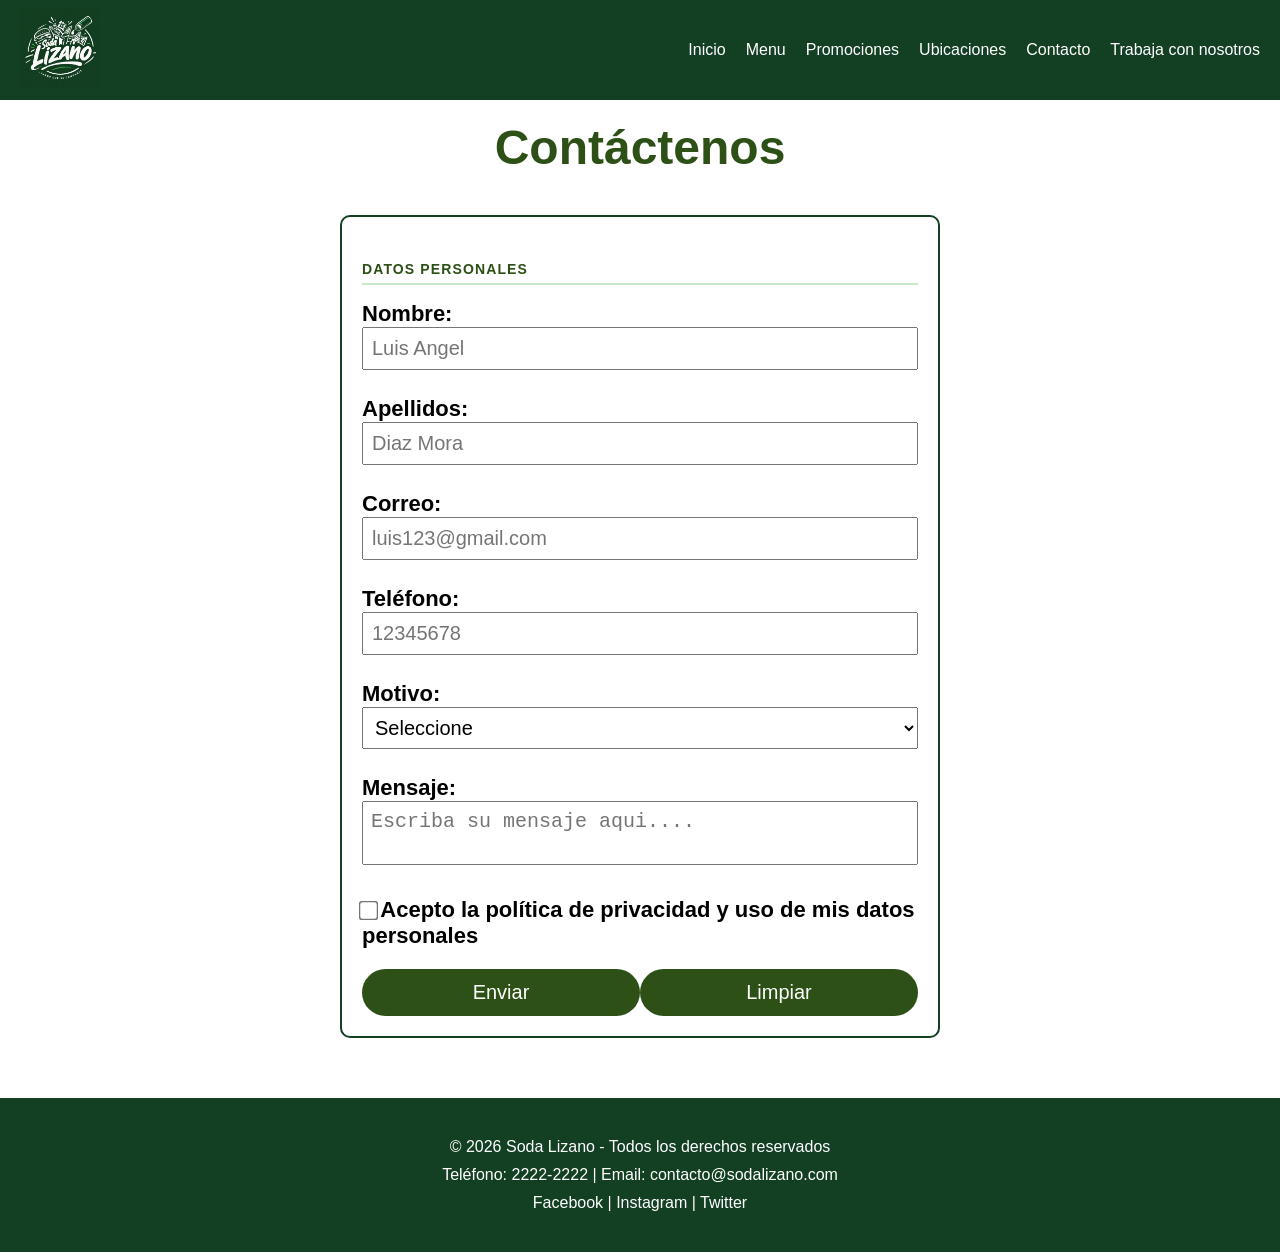
==== commit a9e95a2e: "Cambios finales Juan" ====
--- a/contacto.html
+++ b/contacto.html
@@ -67,63 +67,13 @@
     </form>
 </div>
 
-    <footer class="footer">
-  <div class="footer-container">
+   <footer> 
 
-    <div class="footer-col logo">
-      <h2>SODA LIZANO</h2>
-      <p>Ingredientes frescos y de la mejor calidad</p>
-      <div class="social">
-        <a href="https://instagram.com">Instagram</a>
-        <a href="https://facebook.com">Facebook</a>
-        <a href="https://twitter.com">Twitter</a>
-      </div>
-    </div>
-
-    <div class="footer-col">
-      <h3>SODA LIZANO</h3>
-      <ul>
-        <li><a href="#">Acerca de nosotros</a></li>
-        <li><a href="#">Ingredientes</a></li>
-        <li><a href="#">Trabaja con Nosotros</a></li>
-        <li><a href="#">Nuestros locales</a></li>
-      </ul>
-    </div>
-
-    <div class="footer-col">
-      <h3>AYUDA</h3>
-      <ul>
-        <li><a href="#">Preguntas frecuentes</a></li>
-        <li><a href="#">Contacto</a></li>
-      </ul>
-    </div>
-
-    <div class="footer-col">
-      <h3>LEGAL</h3>
-      <ul>
-        <li><a href="#">Términos y Condiciones</a></li>
-        <li><a href="#">Política de privacidad</a></li>
-        <li><a href="#">Código Ético</a></li>
-      </ul>
-    </div>
-
-   <div class="footer-col">
-      <h3>MENÚ</h3>
-      <ul>
-        <li><a href="menu.html">Menu</a></li>
-        <li><a href="promociones.html">Promociones</a></li>
-        <li><a href="locales.html">Ubicaciones</a></li>
-        <li><a href="contacto.html">Contacto</a></li>
-        <li><a href="trabajaConNosotros.html">Trabaja con nosotros</a></li>
-      </ul>
-    </div>
-
-  </div>
-
-  <div class="footer-bottom">
     <p>© 2026 Soda Lizano - Todos los derechos reservados</p>
-  </div>
-</footer>
+    <p>Teléfono: 2222-2222 | Email: contacto@sodalizano.com</p>
+    <p> <a href="https://facebook.com">Facebook</a> | <a href="https://instagram.com">Instagram</a> | <a href="https://twitter.com">Twitter</a> </p> 
+    
+    </footer>
 
     <script src="validacioContacto.js"></script>
     <script src="validarTamaño.js"></script>
--- a/estilos.css
+++ b/estilos.css
@@ -111,11 +111,11 @@
 }
 
 .slider-btn-left {
-  left: 320px;
+  left: 5%;
 }
 
 .slider-btn-right {
-  right: 320px;
+  right: 5%;
 }
 
 .titulo-burbuja {
@@ -155,85 +155,50 @@
 }
 
 .galeria {
-  text-align: center;
+  display: block;
+  overflow-x: auto;
   margin: 40px auto;
+  max-width: 95%;
+  border: 15px solid #133F22;
+  border-radius: 15px;
+}
+
+.galeria table {
+  width: 100%;
   border-collapse: separate;
   border-spacing: 0;
-  border: 15px solid #133F22;
-  border-radius: 15px;
-  overflow: hidden;
-  max-width: 95%;
 }
 
 .galeria td {
   padding: 10px;
-  text-align: center;
   border: 15px solid #133F22;
 }
 
 .galeria img {
-  border-radius: 10px;
-  box-shadow: 0 4px 8px rgba(0, 0, 0, 0.2);
-  margin: 10px;
-  transition: transform 0.3s;
   max-width: 100%;
   height: auto;
-}
-
-.galeria img:hover {
-  transform: scale(1.05);
-}
-
-.footer {
-  background-color: #e9efe9;
-  padding: 40px 20px 20px;
-  font-family: Arial, sans-serif;
-}
-
-.footer-container {
-  display: flex;
-  justify-content: space-between;
-  flex-wrap: wrap;
-  gap: 20px;
-}
-
-.footer-col {
-  flex: 1;
-  min-width: 180px;
-}
-
-.footer-col h3 {
-  color: #2e5e2e;
-  margin-bottom: 10px;
-}
-
-.footer-col h2 {
-  color: #2e5e2e;
-  margin-bottom: 5px;
-}
-
-.footer-col p {
-  font-size: 14px;
-  margin-bottom: 10px;
-}
-
-.footer-col ul {
-  list-style: none;
-  padding: 0;
-}
-
-.footer-col ul li {
-  margin-bottom: 6px;
-}
-
-.footer-col ul li a {
+  border-radius: 10px;
+}
+
+footer {
+  background-color: #133F22;
+  color: white;
+  text-align: center;
+  padding: 30px 20px;
+  margin-top: 60px;
+}
+
+footer p {
+  margin: 10px 0;
+}
+
+footer a {
+  color: white;
   text-decoration: none;
-  color: #555;
-  font-size: 14px;
-}
-
-.footer-col ul li a:hover {
-  text-decoration: underline;
+}
+
+footer a:hover {
+  color: #90ee90;
 }
 
 .social a {
